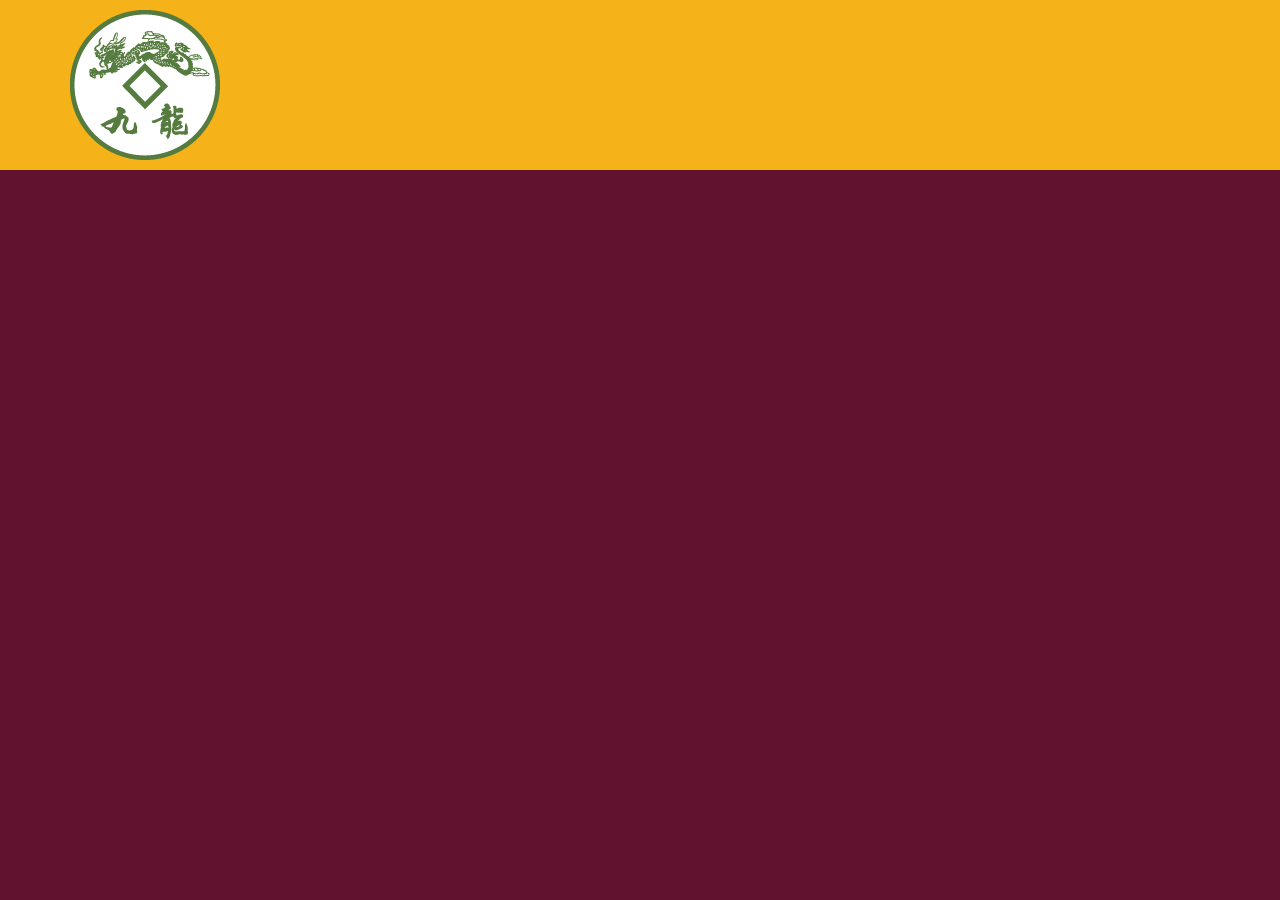
==== module3-solution/index.html @ d27a4bad "module-3" ====
<!DOCTYPE html>
<html>
<head>
    <meta charset="utf-8">
    <meta http-equiv="X-UA-Compatible" content="IE=edge">
    <title>Brown Cherry</title>
    <meta name="viewport" content="width=device-width, initial-scale=1">
    <link rel="stylesheet" type="text/css" media="screen" href="css/bootstrap.min.css">
    <link rel="stylesheet" type="text/css" media="screen" href="css/styles_mine.css">
    <link href="https://fonts.googleapis.com/css?family=Oxygen:300,400,700" rel="stylesheet">
    
</head>
<body>
    <header>
        <nav id="header-nav" class="navbar navbar-default">
            <div class="container">
                    <a href="index.html" class="pull-left visible-md visible-lg">
                            <div id="logo-img"></div>
                          </a>
                
            </div>
        </nav>
    </header>





    <script src="js/jquery-2.1.4.min.js"></script>
    <script src="js/bootstrap.min.js"></script>
    <script src="js/script_again.js"></script>
</body>
</html>
---- module3-solution/css/styles_mine.css ----
body{
    font-size: 16px;
    color:#fff;
    background-color:#61122f; 
    font-family: 'Oxygen', sans-serif;
}
#header-nav{
    background-color: #f6b319;
    border-radius: 0px;
    border: 0;
}

#logo-img {
    background: url('../images/restaurant-logo_large.png') no-repeat;
    width: 150px;
    height: 150px;
    margin: 10px 15px 10px 0;
  }
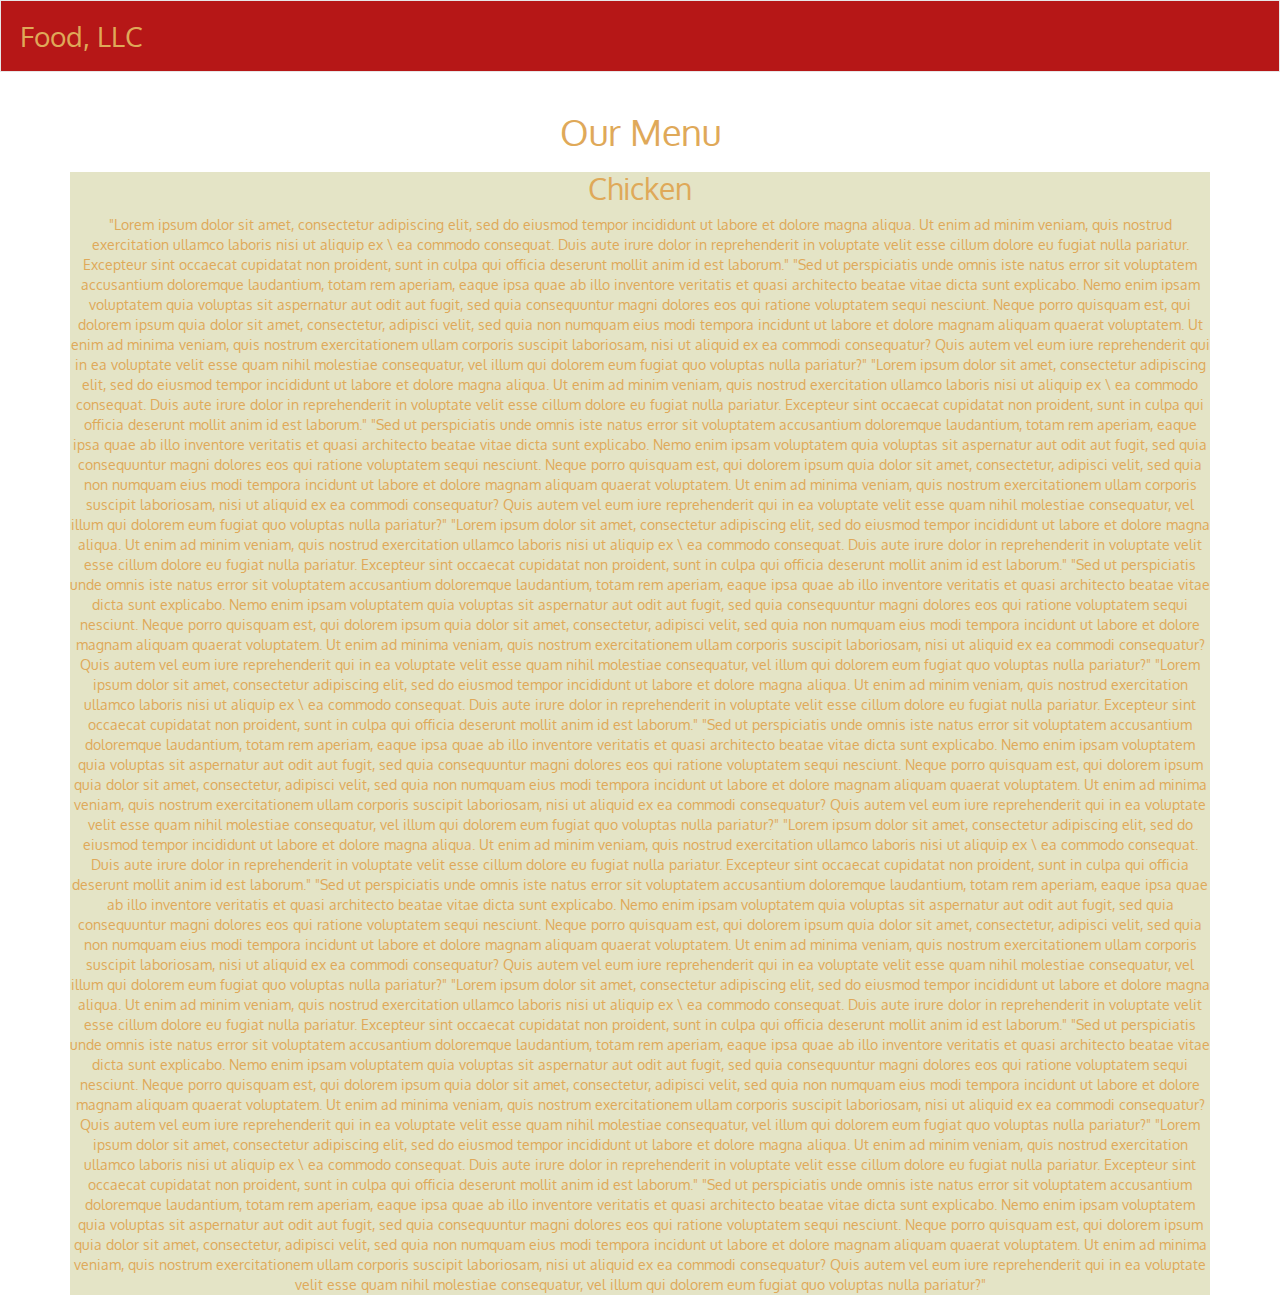
==== commit 330acbcc: "In between" ====
--- a/module3-solution/index.html
+++ b/module3-solution/index.html
@@ -3,7 +3,7 @@
 <head>
     <meta charset="utf-8">
     <meta http-equiv="X-UA-Compatible" content="IE=edge">
-    <title>Brown Cherry</title>
+    <title>Food LLC</title>
     <meta name="viewport" content="width=device-width, initial-scale=1">
     <link rel="stylesheet" type="text/css" media="screen" href="css/bootstrap.min.css">
     <link rel="stylesheet" type="text/css" media="screen" href="css/styles_mine.css">
@@ -15,11 +15,150 @@
         <nav id="header-nav" class="navbar navbar-default">
             <div class="container">
                     <a href="index.html" class="pull-left visible-md visible-lg">
-                            <div id="logo-img"></div>
-                          </a>
+                            <div id="brand_name">
+                                Food, LLC
+                            </div>
+                    </a>
+                </div>
+            <button type="button" class="navbar-toggle collapsed" data-toggle="collapse" data-target="#collapsable-nav" aria-expanded="false">
+            <span class="sr-only">Toggle navigation</span>
+            <span class="icon-bar"></span>
+            <span class="icon-bar"></span>
+            <span class="icon-bar"></span>
+            </button>
+            
+        </nav>
+
+        <div class="container heading text-center ">
+            <h1>Our Menu</h1> 
+            <div class="chicken" >
+                <h2>Chicken</h2>
+                <div class="" id="main_content">
+                        "Lorem ipsum dolor sit amet, consectetur adipiscing elit, 
+                        sed do eiusmod tempor incididunt ut labore et dolore magna aliqua.
+                        Ut enim ad minim veniam, quis nostrud exercitation ullamco laboris nisi ut aliquip ex \
+                        ea commodo consequat. Duis aute irure dolor in reprehenderit in voluptate velit esse cillum 
+                        dolore eu fugiat nulla pariatur. Excepteur sint occaecat cupidatat non proident, sunt 
+                        in culpa qui officia deserunt mollit anim id est laborum."
+                        "Sed ut perspiciatis unde omnis iste natus error sit voluptatem accusantium doloremque 
+                        laudantium, totam rem aperiam, eaque ipsa quae ab illo inventore veritatis et quasi 
+                        architecto beatae vitae dicta sunt explicabo. Nemo enim ipsam voluptatem quia voluptas sit 
+                        aspernatur aut odit aut fugit, sed quia consequuntur magni dolores eos qui ratione 
+                        voluptatem sequi nesciunt. Neque porro quisquam est, qui dolorem ipsum quia dolor sit 
+                        amet, consectetur, adipisci velit, sed quia non numquam eius modi tempora incidunt 
+                        ut labore et dolore magnam aliquam quaerat voluptatem. Ut enim ad minima veniam, quis 
+                        nostrum exercitationem ullam corporis suscipit laboriosam, nisi ut aliquid ex ea 
+                        commodi consequatur? Quis autem vel eum iure reprehenderit qui in ea voluptate 
+                        velit esse quam nihil molestiae consequatur, vel illum qui dolorem 
+                        eum fugiat quo voluptas nulla pariatur?"
+                        "Lorem ipsum dolor sit amet, consectetur adipiscing elit, 
+                        sed do eiusmod tempor incididunt ut labore et dolore magna aliqua.
+                        Ut enim ad minim veniam, quis nostrud exercitation ullamco laboris nisi ut aliquip ex \
+                        ea commodo consequat. Duis aute irure dolor in reprehenderit in voluptate velit esse cillum 
+                        dolore eu fugiat nulla pariatur. Excepteur sint occaecat cupidatat non proident, sunt 
+                        in culpa qui officia deserunt mollit anim id est laborum."
+                        "Sed ut perspiciatis unde omnis iste natus error sit voluptatem accusantium doloremque 
+                        laudantium, totam rem aperiam, eaque ipsa quae ab illo inventore veritatis et quasi 
+                        architecto beatae vitae dicta sunt explicabo. Nemo enim ipsam voluptatem quia voluptas sit 
+                        aspernatur aut odit aut fugit, sed quia consequuntur magni dolores eos qui ratione 
+                        voluptatem sequi nesciunt. Neque porro quisquam est, qui dolorem ipsum quia dolor sit 
+                        amet, consectetur, adipisci velit, sed quia non numquam eius modi tempora incidunt 
+                        ut labore et dolore magnam aliquam quaerat voluptatem. Ut enim ad minima veniam, quis 
+                        nostrum exercitationem ullam corporis suscipit laboriosam, nisi ut aliquid ex ea 
+                        commodi consequatur? Quis autem vel eum iure reprehenderit qui in ea voluptate 
+                        velit esse quam nihil molestiae consequatur, vel illum qui dolorem 
+                        eum fugiat quo voluptas nulla pariatur?"
+                        "Lorem ipsum dolor sit amet, consectetur adipiscing elit, 
+                        sed do eiusmod tempor incididunt ut labore et dolore magna aliqua.
+                        Ut enim ad minim veniam, quis nostrud exercitation ullamco laboris nisi ut aliquip ex \
+                        ea commodo consequat. Duis aute irure dolor in reprehenderit in voluptate velit esse cillum 
+                        dolore eu fugiat nulla pariatur. Excepteur sint occaecat cupidatat non proident, sunt 
+                        in culpa qui officia deserunt mollit anim id est laborum."
+                        "Sed ut perspiciatis unde omnis iste natus error sit voluptatem accusantium doloremque 
+                        laudantium, totam rem aperiam, eaque ipsa quae ab illo inventore veritatis et quasi 
+                        architecto beatae vitae dicta sunt explicabo. Nemo enim ipsam voluptatem quia voluptas sit 
+                        aspernatur aut odit aut fugit, sed quia consequuntur magni dolores eos qui ratione 
+                        voluptatem sequi nesciunt. Neque porro quisquam est, qui dolorem ipsum quia dolor sit 
+                        amet, consectetur, adipisci velit, sed quia non numquam eius modi tempora incidunt 
+                        ut labore et dolore magnam aliquam quaerat voluptatem. Ut enim ad minima veniam, quis 
+                        nostrum exercitationem ullam corporis suscipit laboriosam, nisi ut aliquid ex ea 
+                        commodi consequatur? Quis autem vel eum iure reprehenderit qui in ea voluptate 
+                        velit esse quam nihil molestiae consequatur, vel illum qui dolorem 
+                        eum fugiat quo voluptas nulla pariatur?"
+                        "Lorem ipsum dolor sit amet, consectetur adipiscing elit, 
+                        sed do eiusmod tempor incididunt ut labore et dolore magna aliqua.
+                        Ut enim ad minim veniam, quis nostrud exercitation ullamco laboris nisi ut aliquip ex \
+                        ea commodo consequat. Duis aute irure dolor in reprehenderit in voluptate velit esse cillum 
+                        dolore eu fugiat nulla pariatur. Excepteur sint occaecat cupidatat non proident, sunt 
+                        in culpa qui officia deserunt mollit anim id est laborum."
+                        "Sed ut perspiciatis unde omnis iste natus error sit voluptatem accusantium doloremque 
+                        laudantium, totam rem aperiam, eaque ipsa quae ab illo inventore veritatis et quasi 
+                        architecto beatae vitae dicta sunt explicabo. Nemo enim ipsam voluptatem quia voluptas sit 
+                        aspernatur aut odit aut fugit, sed quia consequuntur magni dolores eos qui ratione 
+                        voluptatem sequi nesciunt. Neque porro quisquam est, qui dolorem ipsum quia dolor sit 
+                        amet, consectetur, adipisci velit, sed quia non numquam eius modi tempora incidunt 
+                        ut labore et dolore magnam aliquam quaerat voluptatem. Ut enim ad minima veniam, quis 
+                        nostrum exercitationem ullam corporis suscipit laboriosam, nisi ut aliquid ex ea 
+                        commodi consequatur? Quis autem vel eum iure reprehenderit qui in ea voluptate 
+                        velit esse quam nihil molestiae consequatur, vel illum qui dolorem 
+                        eum fugiat quo voluptas nulla pariatur?"
+                        "Lorem ipsum dolor sit amet, consectetur adipiscing elit, 
+                        sed do eiusmod tempor incididunt ut labore et dolore magna aliqua.
+                        Ut enim ad minim veniam, quis nostrud exercitation ullamco laboris nisi ut aliquip ex \
+                        ea commodo consequat. Duis aute irure dolor in reprehenderit in voluptate velit esse cillum 
+                        dolore eu fugiat nulla pariatur. Excepteur sint occaecat cupidatat non proident, sunt 
+                        in culpa qui officia deserunt mollit anim id est laborum."
+                        "Sed ut perspiciatis unde omnis iste natus error sit voluptatem accusantium doloremque 
+                        laudantium, totam rem aperiam, eaque ipsa quae ab illo inventore veritatis et quasi 
+                        architecto beatae vitae dicta sunt explicabo. Nemo enim ipsam voluptatem quia voluptas sit 
+                        aspernatur aut odit aut fugit, sed quia consequuntur magni dolores eos qui ratione 
+                        voluptatem sequi nesciunt. Neque porro quisquam est, qui dolorem ipsum quia dolor sit 
+                        amet, consectetur, adipisci velit, sed quia non numquam eius modi tempora incidunt 
+                        ut labore et dolore magnam aliquam quaerat voluptatem. Ut enim ad minima veniam, quis 
+                        nostrum exercitationem ullam corporis suscipit laboriosam, nisi ut aliquid ex ea 
+                        commodi consequatur? Quis autem vel eum iure reprehenderit qui in ea voluptate 
+                        velit esse quam nihil molestiae consequatur, vel illum qui dolorem 
+                        eum fugiat quo voluptas nulla pariatur?"
+                        "Lorem ipsum dolor sit amet, consectetur adipiscing elit, 
+                        sed do eiusmod tempor incididunt ut labore et dolore magna aliqua.
+                        Ut enim ad minim veniam, quis nostrud exercitation ullamco laboris nisi ut aliquip ex \
+                        ea commodo consequat. Duis aute irure dolor in reprehenderit in voluptate velit esse cillum 
+                        dolore eu fugiat nulla pariatur. Excepteur sint occaecat cupidatat non proident, sunt 
+                        in culpa qui officia deserunt mollit anim id est laborum."
+                        "Sed ut perspiciatis unde omnis iste natus error sit voluptatem accusantium doloremque 
+                        laudantium, totam rem aperiam, eaque ipsa quae ab illo inventore veritatis et quasi 
+                        architecto beatae vitae dicta sunt explicabo. Nemo enim ipsam voluptatem quia voluptas sit 
+                        aspernatur aut odit aut fugit, sed quia consequuntur magni dolores eos qui ratione 
+                        voluptatem sequi nesciunt. Neque porro quisquam est, qui dolorem ipsum quia dolor sit 
+                        amet, consectetur, adipisci velit, sed quia non numquam eius modi tempora incidunt 
+                        ut labore et dolore magnam aliquam quaerat voluptatem. Ut enim ad minima veniam, quis 
+                        nostrum exercitationem ullam corporis suscipit laboriosam, nisi ut aliquid ex ea 
+                        commodi consequatur? Quis autem vel eum iure reprehenderit qui in ea voluptate 
+                        velit esse quam nihil molestiae consequatur, vel illum qui dolorem 
+                        eum fugiat quo voluptas nulla pariatur?"
+                        "Lorem ipsum dolor sit amet, consectetur adipiscing elit, 
+                        sed do eiusmod tempor incididunt ut labore et dolore magna aliqua.
+                        Ut enim ad minim veniam, quis nostrud exercitation ullamco laboris nisi ut aliquip ex \
+                        ea commodo consequat. Duis aute irure dolor in reprehenderit in voluptate velit esse cillum 
+                        dolore eu fugiat nulla pariatur. Excepteur sint occaecat cupidatat non proident, sunt 
+                        in culpa qui officia deserunt mollit anim id est laborum."
+                        "Sed ut perspiciatis unde omnis iste natus error sit voluptatem accusantium doloremque 
+                        laudantium, totam rem aperiam, eaque ipsa quae ab illo inventore veritatis et quasi 
+                        architecto beatae vitae dicta sunt explicabo. Nemo enim ipsam voluptatem quia voluptas sit 
+                        aspernatur aut odit aut fugit, sed quia consequuntur magni dolores eos qui ratione 
+                        voluptatem sequi nesciunt. Neque porro quisquam est, qui dolorem ipsum quia dolor sit 
+                        amet, consectetur, adipisci velit, sed quia non numquam eius modi tempora incidunt 
+                        ut labore et dolore magnam aliquam quaerat voluptatem. Ut enim ad minima veniam, quis 
+                        nostrum exercitationem ullam corporis suscipit laboriosam, nisi ut aliquid ex ea 
+                        commodi consequatur? Quis autem vel eum iure reprehenderit qui in ea voluptate 
+                        velit esse quam nihil molestiae consequatur, vel illum qui dolorem 
+                        eum fugiat quo voluptas nulla pariatur?"
+
+                </div> 
                 
             </div>
-        </nav>
+
+        </div>
     </header>
 
 
--- a/module3-solution/css/styles_mine.css
+++ b/module3-solution/css/styles_mine.css
@@ -1,18 +1,31 @@
 body{
-    font-size: 16px;
-    color:#fff;
-    background-color:#61122f; 
+    
+    color: rgb(223, 169, 89);
     font-family: 'Oxygen', sans-serif;
 }
+a #brand_name{
+    margin-left: -50px;
+    font-size: 200%;
+    margin-top: 15px;
+    margin-bottom: 15px;
+}
+a{
+    color: rgb(223, 169, 89);
+}
 #header-nav{
-    background-color: #f6b319;
-    border-radius: 0px;
-    border: 0;
+    background-color:#b61717;
+    border-radius: 0%;
 }
-
-#logo-img {
-    background: url('../images/restaurant-logo_large.png') no-repeat;
-    width: 150px;
-    height: 150px;
-    margin: 10px 15px 10px 0;
-  }+#header-nav a:hover,a:active{
+    color: blanchedalmond;
+    text-decoration: none;
+}
+#header-nav a:link a:visited{
+    color: rgb(223, 169, 89);
+}
+div.chicken{
+    background-color: rgb(228, 228, 198);
+}
+.navbar-toggle{
+    
+}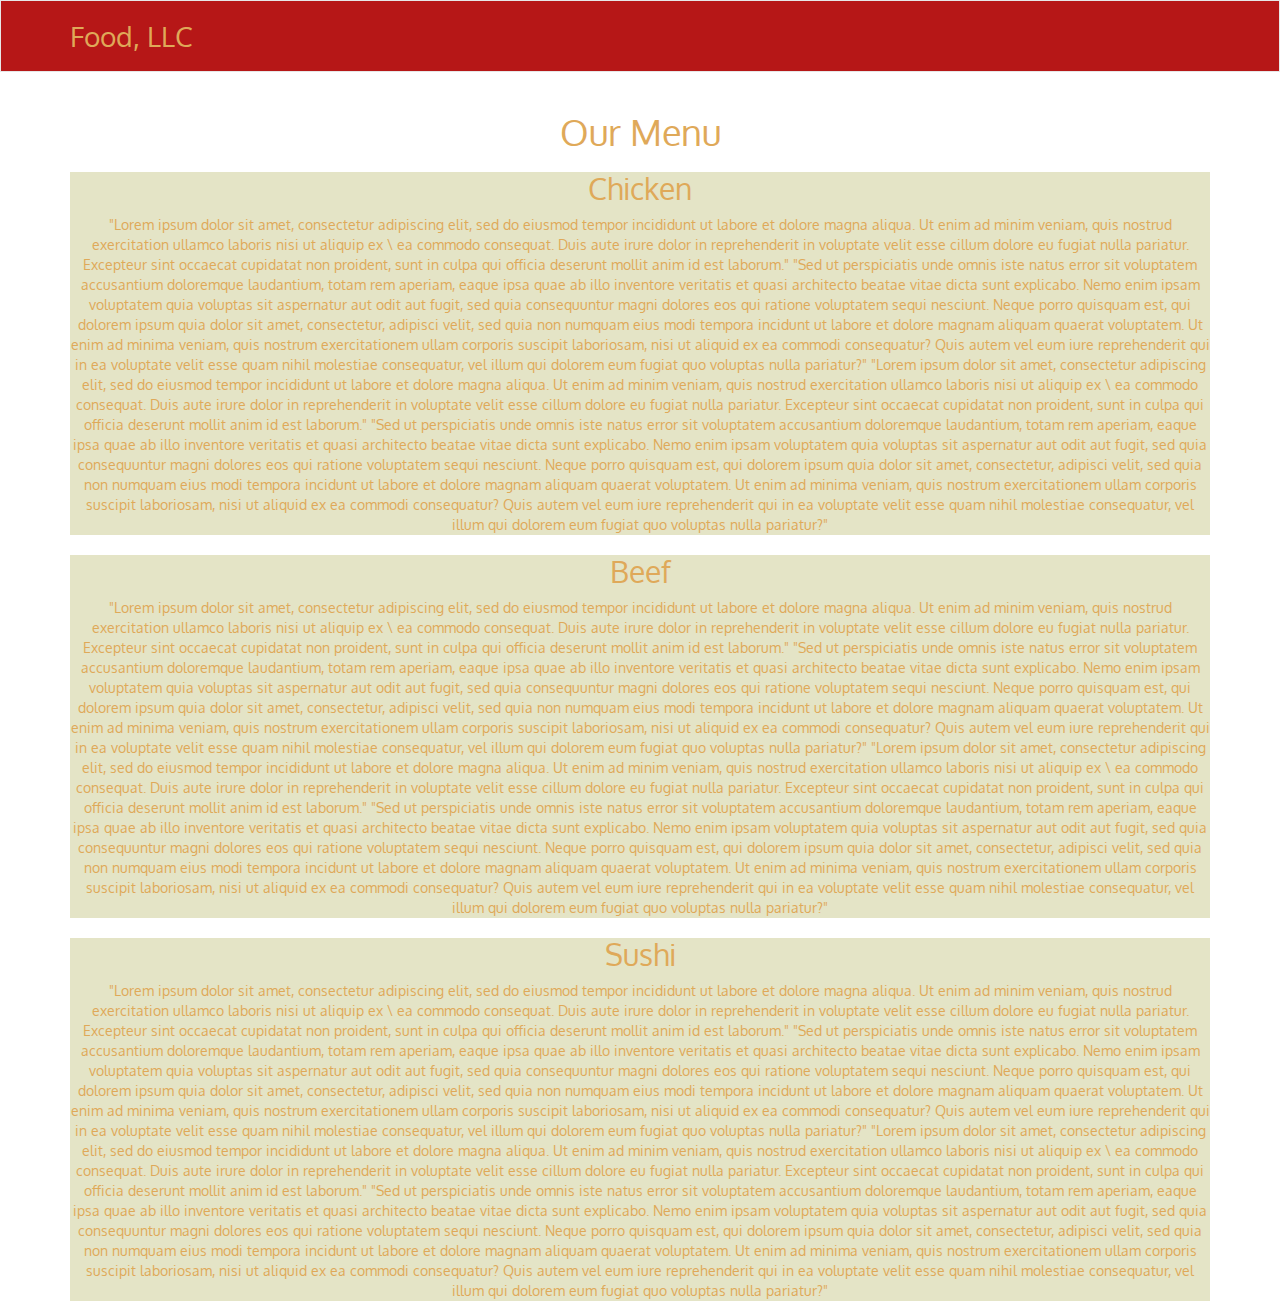
==== commit 5e8a743f: "over" ====
--- a/module3-solution/index.html
+++ b/module3-solution/index.html
@@ -14,24 +14,46 @@
     <header>
         <nav id="header-nav" class="navbar navbar-default">
             <div class="container">
-                    <a href="index.html" class="pull-left visible-md visible-lg">
-                            <div id="brand_name">
+                    <a href="index.html" class="pull-left">
+                            <div id="brand_name"  >
                                 Food, LLC
                             </div>
                     </a>
-                </div>
-            <button type="button" class="navbar-toggle collapsed" data-toggle="collapse" data-target="#collapsable-nav" aria-expanded="false">
+            </div>
+            <button type="button" class="navbar-toggle collapsed clearfix" data-toggle="collapse" data-target="#collapsable-nav" aria-expanded="false">
             <span class="sr-only">Toggle navigation</span>
             <span class="icon-bar"></span>
             <span class="icon-bar"></span>
             <span class="icon-bar"></span>
             </button>
+        
+            <div id="collapsable-nav" class="collapse navbar-collapse">
+                    <ul id="nav-list" class="nav navbar-nav navbar-right">
+                    <li class="visible-xs active text-center" >
+                        <a class= "menu-items" href="#chicken">
+                            Chicken
+                        </a>
+                    </li>
+                    <li class="visible-xs active text-center" >
+                        <a class= "menu-items" href="#beef">
+                            Beef
+                        </a> 
+                    </li>
+                    <li class="visible-xs active text-center" >
+                        <a class= "menu-items" href="#sushi">
+                            Sushi
+                        </a>    
+                    </li>
+                     
+                    </ul><!-- #nav-list -->
+            </div><!-- .collapse .navbar-collapse -->
+            
             
         </nav>
 
         <div class="container heading text-center ">
             <h1>Our Menu</h1> 
-            <div class="chicken" >
+            <div id="chicken" >
                 <h2>Chicken</h2>
                 <div class="" id="main_content">
                         "Lorem ipsum dolor sit amet, consectetur adipiscing elit, 
@@ -68,6 +90,13 @@
                         commodi consequatur? Quis autem vel eum iure reprehenderit qui in ea voluptate 
                         velit esse quam nihil molestiae consequatur, vel illum qui dolorem 
                         eum fugiat quo voluptas nulla pariatur?"
+            
+                </div> 
+                
+            </div>
+            <div id="beef" >
+                <h2>Beef</h2>
+                <div class="" id="main_content">
                         "Lorem ipsum dolor sit amet, consectetur adipiscing elit, 
                         sed do eiusmod tempor incididunt ut labore et dolore magna aliqua.
                         Ut enim ad minim veniam, quis nostrud exercitation ullamco laboris nisi ut aliquip ex \
@@ -90,7 +119,7 @@
                         Ut enim ad minim veniam, quis nostrud exercitation ullamco laboris nisi ut aliquip ex \
                         ea commodo consequat. Duis aute irure dolor in reprehenderit in voluptate velit esse cillum 
                         dolore eu fugiat nulla pariatur. Excepteur sint occaecat cupidatat non proident, sunt 
-                        in culpa qui officia deserunt mollit anim id est laborum."
+                            in culpa qui officia deserunt mollit anim id est laborum."
                         "Sed ut perspiciatis unde omnis iste natus error sit voluptatem accusantium doloremque 
                         laudantium, totam rem aperiam, eaque ipsa quae ab illo inventore veritatis et quasi 
                         architecto beatae vitae dicta sunt explicabo. Nemo enim ipsam voluptatem quia voluptas sit 
@@ -102,61 +131,52 @@
                         commodi consequatur? Quis autem vel eum iure reprehenderit qui in ea voluptate 
                         velit esse quam nihil molestiae consequatur, vel illum qui dolorem 
                         eum fugiat quo voluptas nulla pariatur?"
-                        "Lorem ipsum dolor sit amet, consectetur adipiscing elit, 
-                        sed do eiusmod tempor incididunt ut labore et dolore magna aliqua.
-                        Ut enim ad minim veniam, quis nostrud exercitation ullamco laboris nisi ut aliquip ex \
-                        ea commodo consequat. Duis aute irure dolor in reprehenderit in voluptate velit esse cillum 
-                        dolore eu fugiat nulla pariatur. Excepteur sint occaecat cupidatat non proident, sunt 
-                        in culpa qui officia deserunt mollit anim id est laborum."
-                        "Sed ut perspiciatis unde omnis iste natus error sit voluptatem accusantium doloremque 
-                        laudantium, totam rem aperiam, eaque ipsa quae ab illo inventore veritatis et quasi 
-                        architecto beatae vitae dicta sunt explicabo. Nemo enim ipsam voluptatem quia voluptas sit 
-                        aspernatur aut odit aut fugit, sed quia consequuntur magni dolores eos qui ratione 
-                        voluptatem sequi nesciunt. Neque porro quisquam est, qui dolorem ipsum quia dolor sit 
-                        amet, consectetur, adipisci velit, sed quia non numquam eius modi tempora incidunt 
-                        ut labore et dolore magnam aliquam quaerat voluptatem. Ut enim ad minima veniam, quis 
-                        nostrum exercitationem ullam corporis suscipit laboriosam, nisi ut aliquid ex ea 
-                        commodi consequatur? Quis autem vel eum iure reprehenderit qui in ea voluptate 
-                        velit esse quam nihil molestiae consequatur, vel illum qui dolorem 
-                        eum fugiat quo voluptas nulla pariatur?"
-                        "Lorem ipsum dolor sit amet, consectetur adipiscing elit, 
-                        sed do eiusmod tempor incididunt ut labore et dolore magna aliqua.
-                        Ut enim ad minim veniam, quis nostrud exercitation ullamco laboris nisi ut aliquip ex \
-                        ea commodo consequat. Duis aute irure dolor in reprehenderit in voluptate velit esse cillum 
-                        dolore eu fugiat nulla pariatur. Excepteur sint occaecat cupidatat non proident, sunt 
-                        in culpa qui officia deserunt mollit anim id est laborum."
-                        "Sed ut perspiciatis unde omnis iste natus error sit voluptatem accusantium doloremque 
-                        laudantium, totam rem aperiam, eaque ipsa quae ab illo inventore veritatis et quasi 
-                        architecto beatae vitae dicta sunt explicabo. Nemo enim ipsam voluptatem quia voluptas sit 
-                        aspernatur aut odit aut fugit, sed quia consequuntur magni dolores eos qui ratione 
-                        voluptatem sequi nesciunt. Neque porro quisquam est, qui dolorem ipsum quia dolor sit 
-                        amet, consectetur, adipisci velit, sed quia non numquam eius modi tempora incidunt 
-                        ut labore et dolore magnam aliquam quaerat voluptatem. Ut enim ad minima veniam, quis 
-                        nostrum exercitationem ullam corporis suscipit laboriosam, nisi ut aliquid ex ea 
-                        commodi consequatur? Quis autem vel eum iure reprehenderit qui in ea voluptate 
-                        velit esse quam nihil molestiae consequatur, vel illum qui dolorem 
-                        eum fugiat quo voluptas nulla pariatur?"
-                        "Lorem ipsum dolor sit amet, consectetur adipiscing elit, 
-                        sed do eiusmod tempor incididunt ut labore et dolore magna aliqua.
-                        Ut enim ad minim veniam, quis nostrud exercitation ullamco laboris nisi ut aliquip ex \
-                        ea commodo consequat. Duis aute irure dolor in reprehenderit in voluptate velit esse cillum 
-                        dolore eu fugiat nulla pariatur. Excepteur sint occaecat cupidatat non proident, sunt 
-                        in culpa qui officia deserunt mollit anim id est laborum."
-                        "Sed ut perspiciatis unde omnis iste natus error sit voluptatem accusantium doloremque 
-                        laudantium, totam rem aperiam, eaque ipsa quae ab illo inventore veritatis et quasi 
-                        architecto beatae vitae dicta sunt explicabo. Nemo enim ipsam voluptatem quia voluptas sit 
-                        aspernatur aut odit aut fugit, sed quia consequuntur magni dolores eos qui ratione 
-                        voluptatem sequi nesciunt. Neque porro quisquam est, qui dolorem ipsum quia dolor sit 
-                        amet, consectetur, adipisci velit, sed quia non numquam eius modi tempora incidunt 
-                        ut labore et dolore magnam aliquam quaerat voluptatem. Ut enim ad minima veniam, quis 
-                        nostrum exercitationem ullam corporis suscipit laboriosam, nisi ut aliquid ex ea 
-                        commodi consequatur? Quis autem vel eum iure reprehenderit qui in ea voluptate 
-                        velit esse quam nihil molestiae consequatur, vel illum qui dolorem 
-                        eum fugiat quo voluptas nulla pariatur?"
-
+                
                 </div> 
-                
+                    
             </div>
+            <div id="sushi" >
+                <h2>Sushi</h2>
+                <div class="" id="main_content">
+                    "Lorem ipsum dolor sit amet, consectetur adipiscing elit, 
+                    sed do eiusmod tempor incididunt ut labore et dolore magna aliqua.
+                    Ut enim ad minim veniam, quis nostrud exercitation ullamco laboris nisi ut aliquip ex \
+                    ea commodo consequat. Duis aute irure dolor in reprehenderit in voluptate velit esse cillum 
+                    dolore eu fugiat nulla pariatur. Excepteur sint occaecat cupidatat non proident, sunt 
+                    in culpa qui officia deserunt mollit anim id est laborum."
+                    "Sed ut perspiciatis unde omnis iste natus error sit voluptatem accusantium doloremque 
+                    laudantium, totam rem aperiam, eaque ipsa quae ab illo inventore veritatis et quasi 
+                    architecto beatae vitae dicta sunt explicabo. Nemo enim ipsam voluptatem quia voluptas sit 
+                    aspernatur aut odit aut fugit, sed quia consequuntur magni dolores eos qui ratione 
+                    voluptatem sequi nesciunt. Neque porro quisquam est, qui dolorem ipsum quia dolor sit 
+                    amet, consectetur, adipisci velit, sed quia non numquam eius modi tempora incidunt 
+                    ut labore et dolore magnam aliquam quaerat voluptatem. Ut enim ad minima veniam, quis 
+                    nostrum exercitationem ullam corporis suscipit laboriosam, nisi ut aliquid ex ea 
+                    commodi consequatur? Quis autem vel eum iure reprehenderit qui in ea voluptate 
+                    velit esse quam nihil molestiae consequatur, vel illum qui dolorem 
+                    eum fugiat quo voluptas nulla pariatur?"
+                    "Lorem ipsum dolor sit amet, consectetur adipiscing elit, 
+                    sed do eiusmod tempor incididunt ut labore et dolore magna aliqua.
+                    Ut enim ad minim veniam, quis nostrud exercitation ullamco laboris nisi ut aliquip ex \
+                    ea commodo consequat. Duis aute irure dolor in reprehenderit in voluptate velit esse cillum 
+                    dolore eu fugiat nulla pariatur. Excepteur sint occaecat cupidatat non proident, sunt 
+                    in culpa qui officia deserunt mollit anim id est laborum."
+                    "Sed ut perspiciatis unde omnis iste natus error sit voluptatem accusantium doloremque 
+                    laudantium, totam rem aperiam, eaque ipsa quae ab illo inventore veritatis et quasi 
+                    architecto beatae vitae dicta sunt explicabo. Nemo enim ipsam voluptatem quia voluptas sit 
+                    aspernatur aut odit aut fugit, sed quia consequuntur magni dolores eos qui ratione 
+                    voluptatem sequi nesciunt. Neque porro quisquam est, qui dolorem ipsum quia dolor sit 
+                    amet, consectetur, adipisci velit, sed quia non numquam eius modi tempora incidunt 
+                    ut labore et dolore magnam aliquam quaerat voluptatem. Ut enim ad minima veniam, quis 
+                    nostrum exercitationem ullam corporis suscipit laboriosam, nisi ut aliquid ex ea 
+                    commodi consequatur? Quis autem vel eum iure reprehenderit qui in ea voluptate 
+                    velit esse quam nihil molestiae consequatur, vel illum qui dolorem 
+                    eum fugiat quo voluptas nulla pariatur?"
+        
+                </div> 
+                    
+            </div>
+            
 
         </div>
     </header>
--- a/module3-solution/css/styles_mine.css
+++ b/module3-solution/css/styles_mine.css
@@ -1,14 +1,16 @@
+
+
 body{
     
     color: rgb(223, 169, 89);
     font-family: 'Oxygen', sans-serif;
 }
-a #brand_name{
-    margin-left: -50px;
+a #brand_name{   
     font-size: 200%;
     margin-top: 15px;
     margin-bottom: 15px;
 }
+
 a{
     color: rgb(223, 169, 89);
 }
@@ -23,9 +25,20 @@
 #header-nav a:link a:visited{
     color: rgb(223, 169, 89);
 }
-div.chicken{
+#chicken,#beef,#sushi{
+    padding-top: 0.001%;
+    margin-top: 15px;
     background-color: rgb(228, 228, 198);
 }
-.navbar-toggle{
-    
-}+.menu-items a:hover a:active{
+    color: blanchedalmond;
+    text-decoration: none;
+}
+.menu-items a:link a:visited{
+    color: rgb(223, 169, 89);
+}
+#nav-list a {
+    color: rgb(223, 169, 89);
+    background-color:#b61717;
+}
+
